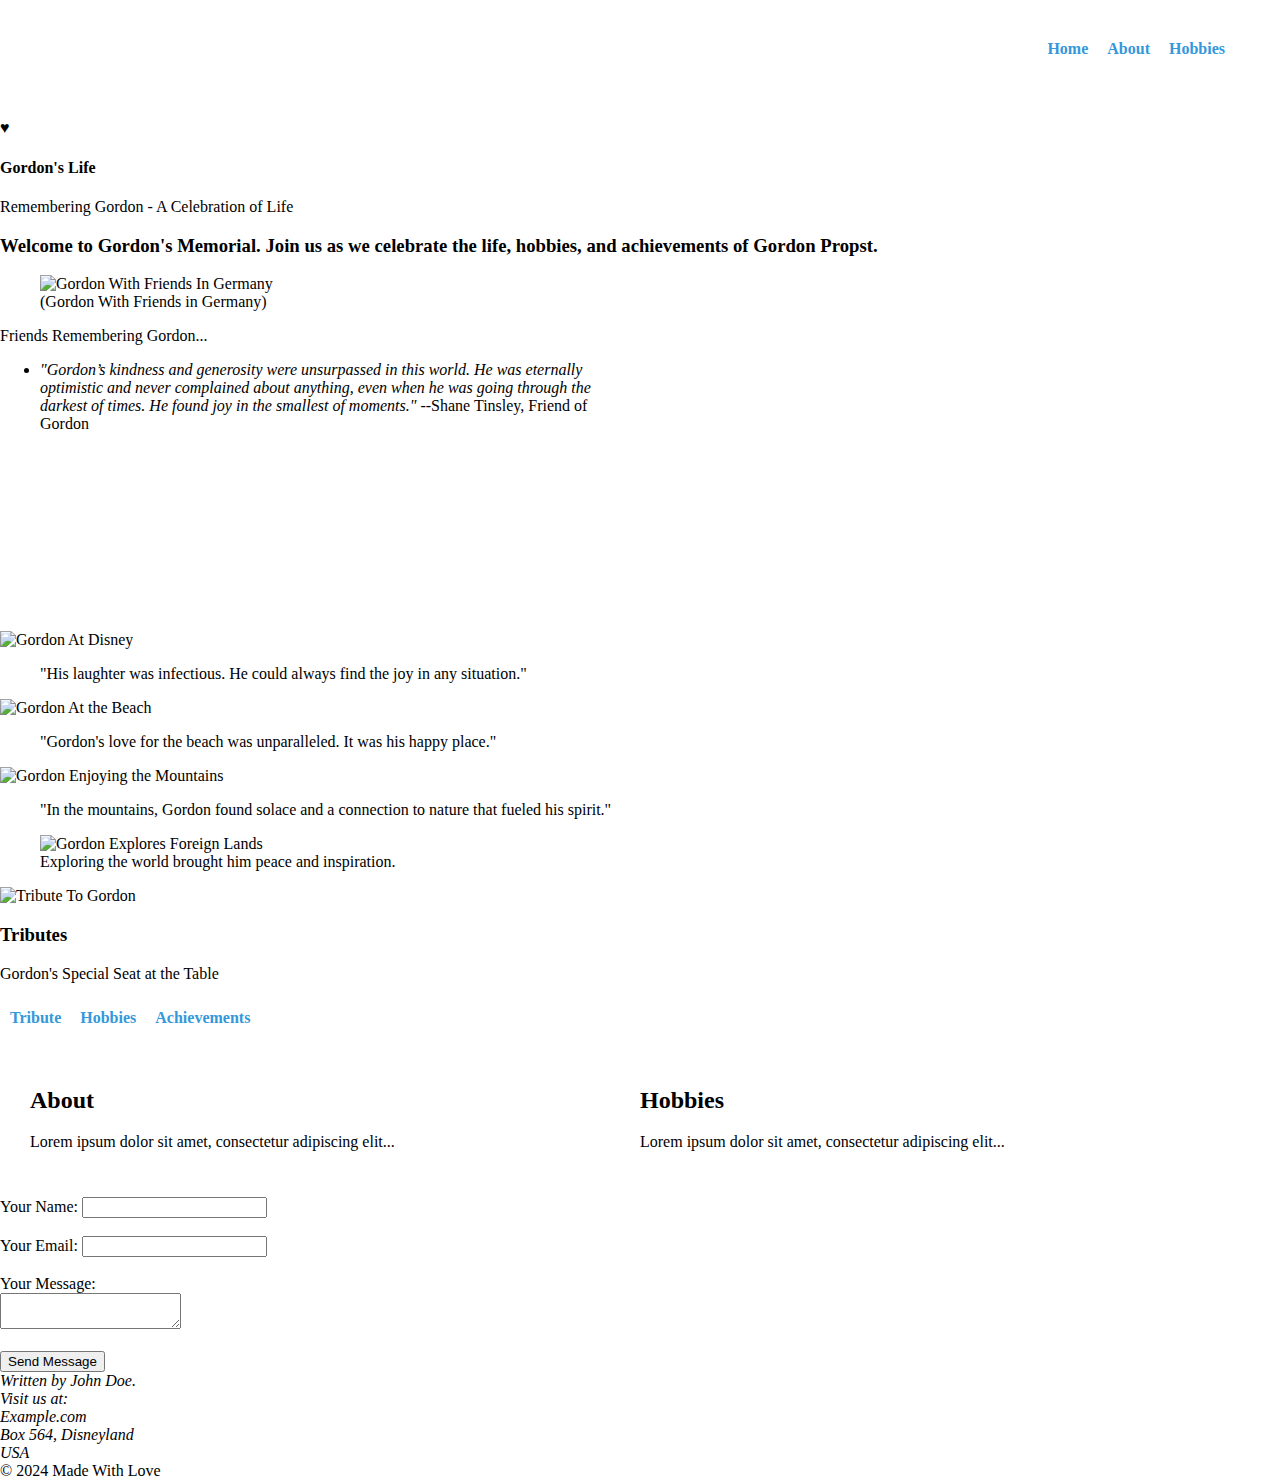
==== index.html @ e08db847 "First push" ====
<!DOCTYPE html>
<html lang="en">

<head>
  <!-- Meta tags -->
  <meta name="description" content="Memorial for Gordon Propst.">
  <meta name="keywords" content="Memorial, Celebration of Life, Death, Remembrance">
  <meta name="robots" content="nofollow">
  <meta name="author" content="Shane Tinsley">
  <meta charset="UTF-8">
  <meta name="viewport" content="width=device-width, initial-scale=1.0">
  <title>Gordon Propst: A Remarkable Life and Legacy</title>
  <link rel="stylesheet" href="bioSite.css">
</head>

<body>
  <header>
    <nav>
      <ul>
        <li class="active"><a href="index.html">Home</a></li>
        <li><a href="about.html">About</a></li>
        <li><a href="hobbies.html">Hobbies</a></li>
      </ul>
    </nav>
  </header>

  <div id="container">
    <div class="intro">
      <h4>&hearts;</h4>
      <h4>Gordon's Life</h4>
      <p>Remembering Gordon - A Celebration of Life</p>
    </div>

    <div class="main-content">
      <h3>Welcome to Gordon's Memorial. Join us as we celebrate the life, hobbies, and achievements of Gordon Propst.</h3>
      <figure>
        <img src="../bioSite/images/Germany.jpg" alt="Gordon With Friends In Germany">
        <figcaption>(Gordon With Friends in Germany)</figcaption>
      </figure>
    </div>
  </div>

  <div class="card">
    <div class="card-title">Friends Remembering Gordon...</div>
    <div class="card-content">
      <ul>
        <li><i>"Gordon’s kindness and generosity were unsurpassed in this world. He was eternally optimistic and never
            complained about anything, even when he was going through the darkest of times. He found joy in the
            smallest of moments."</i> --Shane Tinsley, Friend of Gordon</li>
      </ul>
    </div>
  </div>

  <div class="quote-carousel">
    <div class="slide">
      <img src="../bioSite/images/Disney.jpg" alt="Gordon At Disney">
      <blockquote>"His laughter was infectious. He could always find the joy in any situation."</blockquote>
    </div>
  </div>
  <div class="slide">
    <img src="../bioSite/images/Beach.jpg" alt="Gordon At the Beach">
    <blockquote>"Gordon's love for the beach was unparalleled. It was his happy place."</blockquote>
  </div>
  <div class="slide">
    <img src="../bioSite/images/Mountain.jpg" alt="Gordon Enjoying the Mountains">
    <blockquote>"In the mountains, Gordon found solace and a connection to nature that fueled his spirit."</blockquote>
  </div>
</div>

  <div class="photo-collage">
    <figure>
      <img src="../bioSite/images/Europe.jpg" alt="Gordon Explores Foreign Lands">
      <figcaption>Exploring the world brought him peace and inspiration.</figcaption>
    </figure>
    <!-- Add more images if needed -->
  </div>

  <section class="timeline">
    <div class="event">
      <img src="../bioSite/images/Button.jpg" alt="Tribute To Gordon">
      <h3>Tributes</h3>
      <p>Gordon's Special Seat at the Table</p>
    </div>
    <!-- Add more events if needed -->
  </section>

  <nav>
    <ul>
      <li><a href="#">Tribute</a></li>
      <li><a href="#">Hobbies</a></li>
      <li><a href="#">Achievements</a></li>
    </ul>
  </nav>

  <main>
    <section class="about">
      <h2>About</h2>
      <p>Lorem ipsum dolor sit amet, consectetur adipiscing elit...</p>
    </section>

    <section class="hobbies">
      <h2>Hobbies</h2>
      <div class="photo-collage">
        <!-- Add hobby images here -->
      </div>
      <p>Lorem ipsum dolor sit amet, consectetur adipiscing elit...</p>
    </section>
  </main>

  <form action="contact-form.php" method="post">
    <label for="name">Your Name:</label>
    <input type="text" id="name" name="name"><br><br>

    <label for="email">Your Email:</label>
    <input type="email" id="email" name="email"><br><br>

    <label for="message">Your Message:</label><br>
    <textarea id="message" name="message"></textarea><br><br>

    <button type="submit">Send Message</button>
  </form>

  <aside>
    <address>
      Written by John Doe.<br>
      Visit us at:<br>
      Example.com<br>
      Box 564, Disneyland<br>
      USA
    </address>
  </aside>

  <footer>
    &copy; 2024 Made With Love
  </footer>

</body>

</html>
---- bioSite.css ----
body {
  font-family: cursive;
  margin: 0;
  padding: 0;
  background-color: #ffffff;
}

.button {
  cursor: pointer;
  width: 504px;
  height: 46px;
  padding: 0px 8px;
  border: 1px solid #1d1d1f;
  box-sizing: border-box;
  border-radius: 12px;
  background-color: #ffffff;
  color: #1d1d1f;
  font-size: 20px;
  font-family: "Poppins";
  line-height: 26px;
  outline: none;
}

.input {
  width: 504px;
  height: 54px;
  padding: 0px 8px;
  border: 1px solid #cdcdd2;
  box-sizing: border-box;
  border-radius: 12px;
  background-color: rgba(250, 250, 250, 0.8);
  color: #1d1d1f;
  font-size: 20px;
  font-family: "Poppins";
  font-weight: 300;
  line-height: 22px;
  outline: none;
}

.text {
  color: #1d1d1f;
  font-size: 40px;
  font-family: "Poppins";
  font-weight: 500;
  line-height: 44px;
}

.icon {
  color: #1d1d1f;
  fill: #1d1d1f;
  font-size: 32px;
  width: 32px;
  height: 32px;
}

header {
  background-color: #ffffff;
  text-align: right;
  padding: 30px;
}

header h1 {
  color: #fff;
  font-size: 2em;
}

header h2 {
  color: #fff;
  font-size: 1.5em;
}

nav {
  background-color: #fff;
  padding: 10px;
}

nav ul {
  list-style: none;
  margin: 0;
  padding: 0;
}

nav li {
  display: inline-block;
  margin-right: 15px;
}

nav a {
  text-decoration: none;
  color: #3498db;
  font-weight: bold;
}

main {
  display: flex;
  flex-wrap: wrap;
  padding: 30px;
}

section {
  flex: 1 0 30%;
}

.footer {
  width: 100%;
  height: 669px;
  background-color: #f0f0f0; /* Adjust background color if needed */
  border-top: 1px solid #f0f0f0;
  box-sizing: border-box;
}

.card {
  width: 628px;
  height: 304px;
  background-color: #ffffff;
  border-radius: 12px;
  /* opacity: 0.5; */ /* Remove or adjust opacity if not needed */
}
img {
  max-width: 25%;
  height: auto; /* This ensures the image maintains its aspect ratio */
}

.active {
  /* Add your styling for the active link here */
}

#container {
  /* Your container styles go here */
}

.intro {
  /* Your intro section styles go here */
}

.main-content {
  /* Your main content styles go here */
}

figure {
  /* Your figure styles go here */
}

.card {
  /* Your card styles go here */
}

.card-title {
  /* Your card title styles go here */
}
.quote-carousel {
  /* Your carousel styles go here */
}

.slide {
  /* Your individual slide styles go here */
}

blockquote {
  /* Your blockquote styles go here */
}
.card-content {
  /* Your card content styles go here */
}
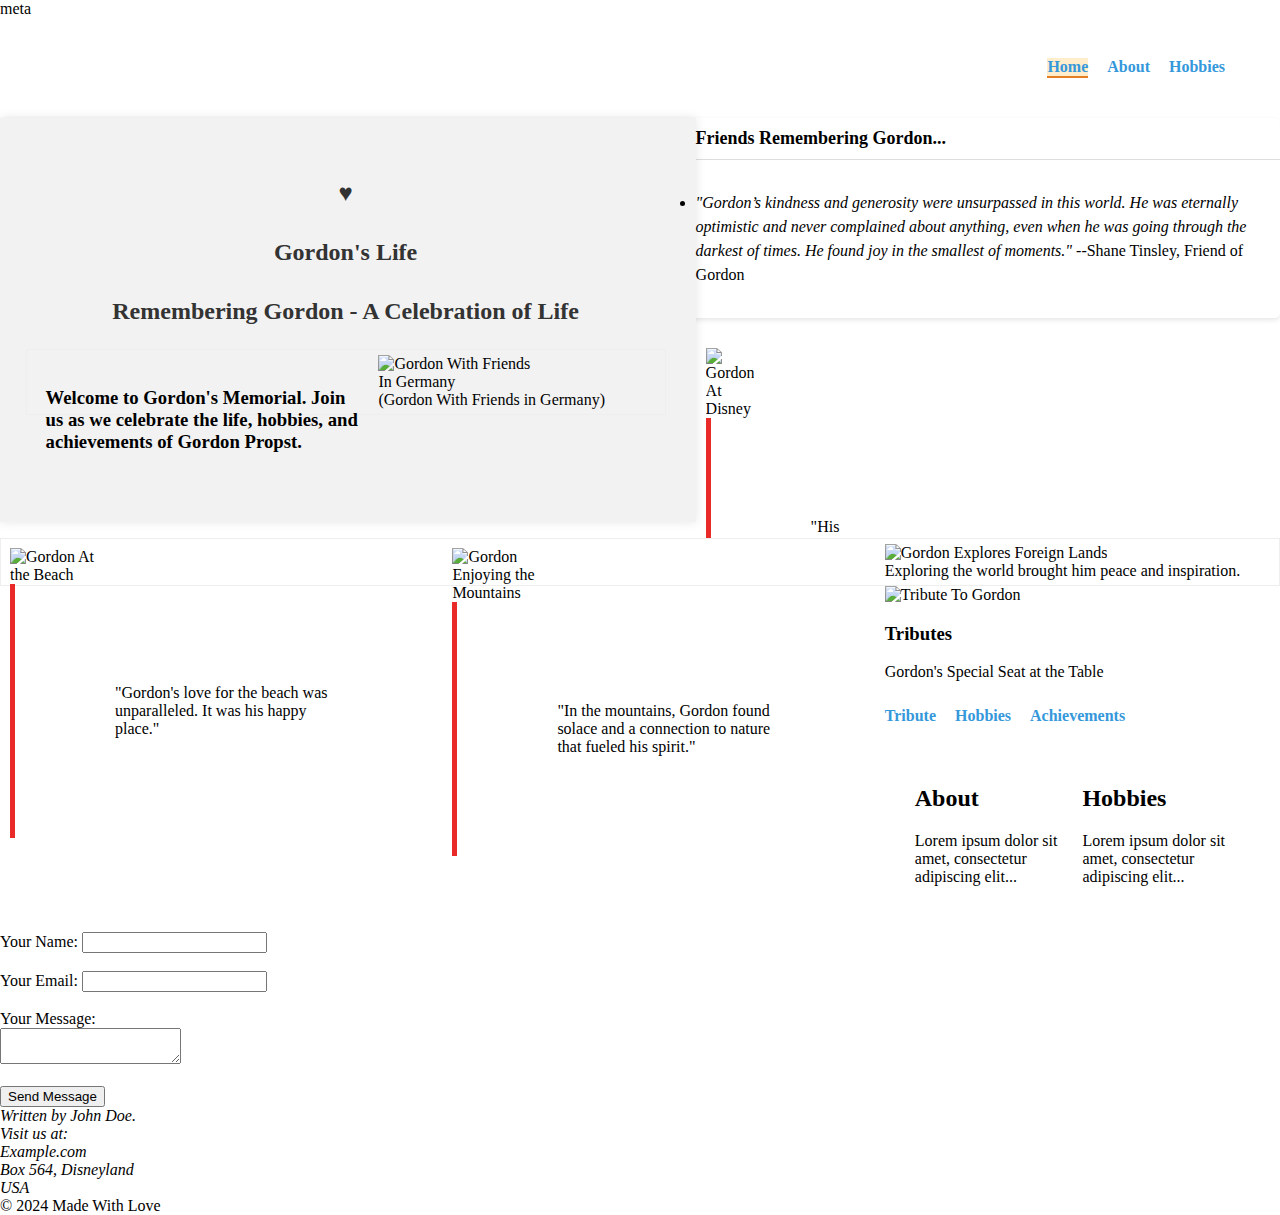
==== commit a4d83ffa: "push" ====
--- a/index.html
+++ b/index.html
@@ -6,10 +6,11 @@
   <meta name="description" content="Memorial for Gordon Propst.">
   <meta name="keywords" content="Memorial, Celebration of Life, Death, Remembrance">
   <meta name="robots" content="nofollow">
-  <meta name="author" content="Shane Tinsley">
+  <meta name="author" content="Shane Tinsley"> meta
   <meta charset="UTF-8">
   <meta name="viewport" content="width=device-width, initial-scale=1.0">
   <title>Gordon Propst: A Remarkable Life and Legacy</title>
+  <link rel="icon" href="images/candle.png" type="image/x-icon">
   <link rel="stylesheet" href="bioSite.css">
 </head>
 
@@ -24,15 +25,23 @@
     </nav>
   </header>
 
-  <div id="container">
+  <div id="container" style="width: 50%; float: left; padding-left: 2%;">
     <div class="intro">
       <h4>&hearts;</h4>
       <h4>Gordon's Life</h4>
       <p>Remembering Gordon - A Celebration of Life</p>
     </div>
+  
+    <div class="main-content" style="width: 50%; float: left; padding-right: 2%;">
+      <h3>Welcome to Gordon's Memorial. Join us as we celebrate the life, hobbies, and achievements of Gordon Propst.</h3>
+    </div>
+  
 
-    <div class="main-content">
-      <h3>Welcome to Gordon's Memorial. Join us as we celebrate the life, hobbies, and achievements of Gordon Propst.</h3>
+
+
+
+
+    <div class="hero">
       <figure>
         <img src="../bioSite/images/Germany.jpg" alt="Gordon With Friends In Germany">
         <figcaption>(Gordon With Friends in Germany)</figcaption>
--- a/bioSite.css
+++ b/bioSite.css
@@ -104,61 +104,95 @@
 .footer {
   width: 100%;
   height: 669px;
-  background-color: #f0f0f0; /* Adjust background color if needed */
+  background-color: #f0f0f0;
+  /* Adjust background color if needed */
   border-top: 1px solid #f0f0f0;
   box-sizing: border-box;
 }
 
 .card {
-  width: 628px;
-  height: 304px;
+  width: auto;
+  height: auto;
   background-color: #ffffff;
   border-radius: 12px;
-  /* opacity: 0.5; */ /* Remove or adjust opacity if not needed */
+  /* opacity: 0.5; */
+  /* Remove or adjust opacity if not needed */
 }
+
 img {
   max-width: 25%;
-  height: auto; /* This ensures the image maintains its aspect ratio */
+  height: auto;
+  /* This ensures the image maintains its aspect ratio */
 }
 
 .active {
-  /* Add your styling for the active link here */
+  background-color: rgba(255, 165, 0, 0.2);
+  border-bottom: 2px solid #e67e22;
 }
 
 #container {
-  /* Your container styles go here */
+  max-width: 1000px;
+  margin: 0 auto;
+  padding: 30px;
+  background-color: #f2f2f2;
+  box-shadow: 0 0 10px rgba(0, 0, 0, 0.1);
 }
 
 .intro {
-  /* Your intro section styles go here */
+  text-align: center;
+  margin-bottom: 20px;
+  font-size: 24px;
+  font-weight: bold;
+  color: #333;
 }
 
 .main-content {
-  /* Your main content styles go here */
+  display: flex;
+  flex-wrap: wrap;
+  justify-content: space-between;
+  margin: 0 auto;
+  padding: 20px;
 }
 
 figure {
-  /* Your figure styles go here */
+  margin: 0 auto;
+  border: 1px solid #eee;
+  padding: 5px;
 }
 
 .card {
-  /* Your card styles go here */
+  margin-bottom: 20px;
+  background-color: #fff;
+  border-radius: 5px;
+  box-shadow: 0 2px 5px rgba(0, 0, 0, 0.1);
 }
 
 .card-title {
-  /* Your card title styles go here */
+  font-size: 18px;
+  font-weight: bold;
+  padding: 10px;
+  border-bottom: 1px solid #ddd;
 }
+
 .quote-carousel {
-  /* Your carousel styles go here */
+  overflow: hidden;
+  height: 200px;
 }
 
 .slide {
-  /* Your individual slide styles go here */
+  float: left;
+  width: 33%;
+  padding: 10px;
 }
 
 blockquote {
-  /* Your blockquote styles go here */
+  margin: 0;
+  padding: 100px;
+  border-left: 5px solid #ea2929;
 }
+
 .card-content {
-  /* Your card content styles go here */
+  padding: 15px;
+  font-size: 16px;
+  line-height: 1.5;
 }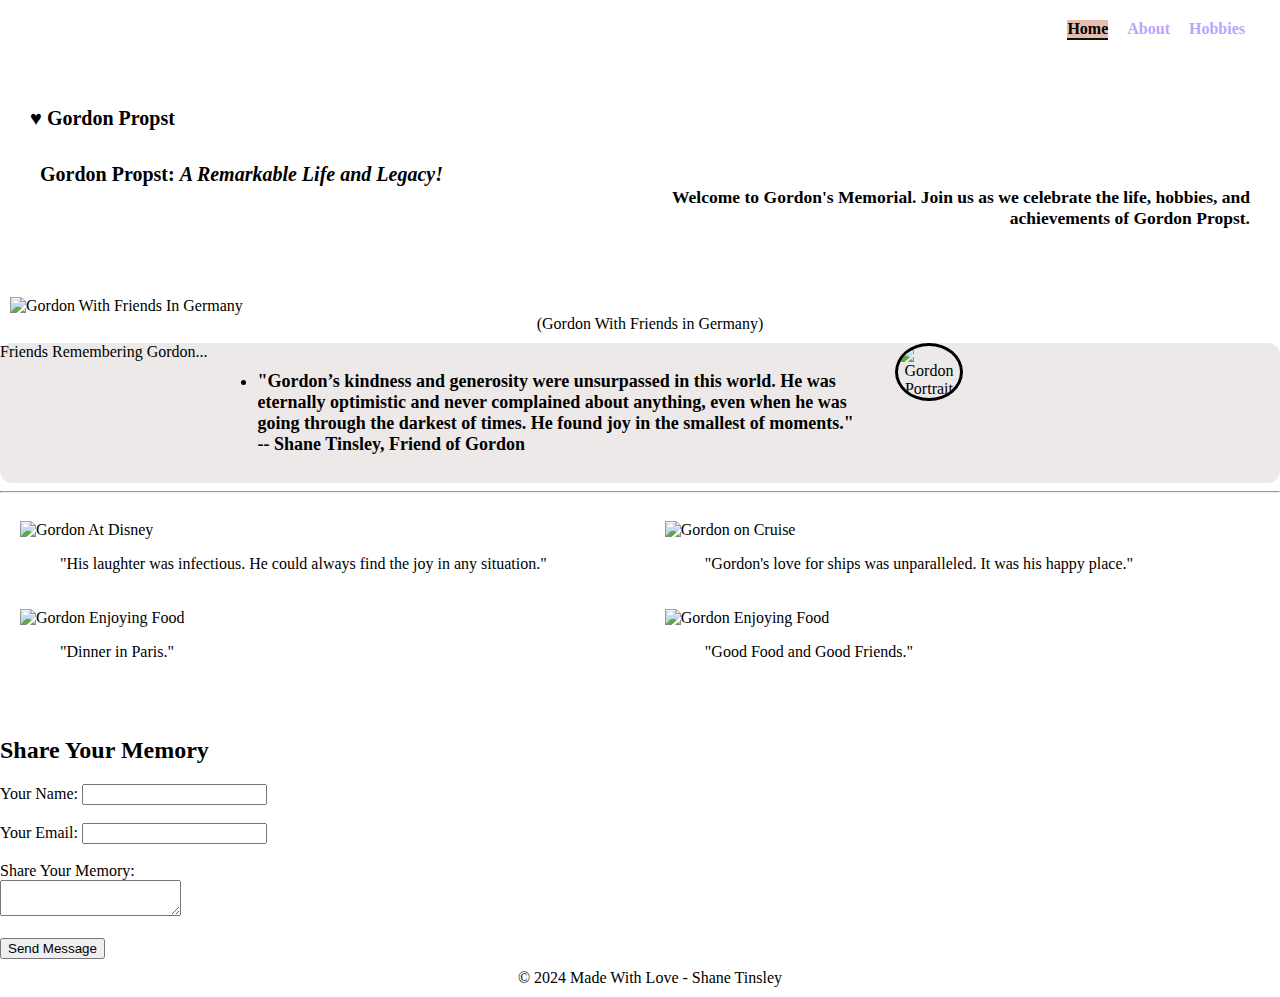
==== commit 733ef5e1: "Commit 2/5/24" ====
--- a/index.html
+++ b/index.html
@@ -1,3 +1,8 @@
+<!-- 
+Shane Tinsley, Assignment 6.3, 2/5/24. First Draft of Homepage of bioSite. 
+Basic layout of HTML code. 
+References Text Book and W3Schools and Dr. Issa.
+-->
 <!DOCTYPE html>
 <html lang="en">
 
@@ -6,11 +11,12 @@
   <meta name="description" content="Memorial for Gordon Propst.">
   <meta name="keywords" content="Memorial, Celebration of Life, Death, Remembrance">
   <meta name="robots" content="nofollow">
-  <meta name="author" content="Shane Tinsley"> meta
+  <meta name="author" content="Shane Tinsley">
   <meta charset="UTF-8">
   <meta name="viewport" content="width=device-width, initial-scale=1.0">
   <title>Gordon Propst: A Remarkable Life and Legacy</title>
   <link rel="icon" href="images/candle.png" type="image/x-icon">
+  <link rel="shortcut icon" href="images/candle.png" type="image/x-icon">
   <link rel="stylesheet" href="bioSite.css">
 </head>
 
@@ -25,97 +31,70 @@
     </nav>
   </header>
 
-  <div id="container" style="width: 50%; float: left; padding-left: 2%;">
-    <div class="intro">
-      <h4>&hearts;</h4>
-      <h4>Gordon's Life</h4>
-      <p>Remembering Gordon - A Celebration of Life</p>
+  <h6>&hearts; Gordon Propst</h6>
+
+  <div id="intro">
+    <div class="intro-title">
+      <h1>Gordon Propst: <em>A Remarkable Life and Legacy!</em></h1>
     </div>
-  
-    <div class="main-content" style="width: 50%; float: left; padding-right: 2%;">
-      <h3>Welcome to Gordon's Memorial. Join us as we celebrate the life, hobbies, and achievements of Gordon Propst.</h3>
+
+    <div class="intro-content">
+      <h3>Welcome to Gordon's Memorial. Join us as we celebrate the life, hobbies, and achievements of Gordon Propst.
+      </h3>
     </div>
-  
+  </div>
 
-
-
-
-
-    <div class="hero">
+  <div id="hero">
+    <div class="hero-image">
       <figure>
-        <img src="../bioSite/images/Germany.jpg" alt="Gordon With Friends In Germany">
+        <img src="../bioSite/images/Dinner.jpg" alt="Gordon With Friends In Germany">
         <figcaption>(Gordon With Friends in Germany)</figcaption>
       </figure>
     </div>
   </div>
 
-  <div class="card">
-    <div class="card-title">Friends Remembering Gordon...</div>
+  <div id="card">
+    <div class="card-title">
+      Friends Remembering Gordon...
+    </div>
     <div class="card-content">
       <ul>
-        <li><i>"Gordon’s kindness and generosity were unsurpassed in this world. He was eternally optimistic and never
-            complained about anything, even when he was going through the darkest of times. He found joy in the
-            smallest of moments."</i> --Shane Tinsley, Friend of Gordon</li>
+        <li>"Gordon’s kindness and generosity were unsurpassed in this world. He was eternally optimistic and never
+          complained about anything, even when he was going through the darkest of times. He found joy in the smallest
+          of moments." -- Shane Tinsley, Friend of Gordon</li>
       </ul>
+    </div>
+    <div id="card-image">
+      <div class="card-image">
+        <img src="/bioSite/images/Gordon.jpg" alt="Gordon Portrait">
+      </div>
     </div>
   </div>
 
-  <div class="quote-carousel">
+
+  <div id="line">
+    <hr>
+  </div>
+
+  <div id="gallery">
     <div class="slide">
-      <img src="../bioSite/images/Disney.jpg" alt="Gordon At Disney">
+      <img src="../bioSite/images/Germany.jpg" alt="Gordon At Disney">
       <blockquote>"His laughter was infectious. He could always find the joy in any situation."</blockquote>
     </div>
+    <div class="slide">
+      <img src="../bioSite/images/Balcony.jpg" alt="Gordon on Cruise">
+      <blockquote>"Gordon's love for ships was unparalleled. It was his happy place."</blockquote>
+    </div>
+    <div class="slide">
+      <img src="../bioSite/images/Dinner.jpg" alt="Gordon Enjoying Food">
+      <blockquote>"Dinner in Paris."</blockquote>
+    </div>
+    <div class="slide">
+      <img src="../bioSite/images/Friends.jpg" alt="Gordon Enjoying Food">
+      <blockquote>"Good Food and Good Friends."</blockquote>
+    </div>
   </div>
-  <div class="slide">
-    <img src="../bioSite/images/Beach.jpg" alt="Gordon At the Beach">
-    <blockquote>"Gordon's love for the beach was unparalleled. It was his happy place."</blockquote>
-  </div>
-  <div class="slide">
-    <img src="../bioSite/images/Mountain.jpg" alt="Gordon Enjoying the Mountains">
-    <blockquote>"In the mountains, Gordon found solace and a connection to nature that fueled his spirit."</blockquote>
-  </div>
-</div>
-
-  <div class="photo-collage">
-    <figure>
-      <img src="../bioSite/images/Europe.jpg" alt="Gordon Explores Foreign Lands">
-      <figcaption>Exploring the world brought him peace and inspiration.</figcaption>
-    </figure>
-    <!-- Add more images if needed -->
-  </div>
-
-  <section class="timeline">
-    <div class="event">
-      <img src="../bioSite/images/Button.jpg" alt="Tribute To Gordon">
-      <h3>Tributes</h3>
-      <p>Gordon's Special Seat at the Table</p>
-    </div>
-    <!-- Add more events if needed -->
-  </section>
-
-  <nav>
-    <ul>
-      <li><a href="#">Tribute</a></li>
-      <li><a href="#">Hobbies</a></li>
-      <li><a href="#">Achievements</a></li>
-    </ul>
-  </nav>
-
-  <main>
-    <section class="about">
-      <h2>About</h2>
-      <p>Lorem ipsum dolor sit amet, consectetur adipiscing elit...</p>
-    </section>
-
-    <section class="hobbies">
-      <h2>Hobbies</h2>
-      <div class="photo-collage">
-        <!-- Add hobby images here -->
-      </div>
-      <p>Lorem ipsum dolor sit amet, consectetur adipiscing elit...</p>
-    </section>
-  </main>
-
+  <h2>Share Your Memory</h2>
   <form action="contact-form.php" method="post">
     <label for="name">Your Name:</label>
     <input type="text" id="name" name="name"><br><br>
@@ -123,26 +102,26 @@
     <label for="email">Your Email:</label>
     <input type="email" id="email" name="email"><br><br>
 
-    <label for="message">Your Message:</label><br>
+    <label for="message">Share Your Memory:</label><br>
     <textarea id="message" name="message"></textarea><br><br>
 
     <button type="submit">Send Message</button>
   </form>
 
-  <aside>
-    <address>
+
+  <!-- <address>
       Written by John Doe.<br>
       Visit us at:<br>
       Example.com<br>
       Box 564, Disneyland<br>
       USA
     </address>
-  </aside>
+ -->
 
-  <footer>
-    &copy; 2024 Made With Love
-  </footer>
+  <div class="footer">
+    &copy; 2024 Made With Love - Shane Tinsley
+  </div>
 
 </body>
 
-</html>
+</html>--- a/bioSite.css
+++ b/bioSite.css
@@ -1,198 +1,200 @@
-body {
-  font-family: cursive;
-  margin: 0;
-  padding: 0;
-  background-color: #ffffff;
-}
-
-.button {
-  cursor: pointer;
-  width: 504px;
-  height: 46px;
-  padding: 0px 8px;
-  border: 1px solid #1d1d1f;
-  box-sizing: border-box;
-  border-radius: 12px;
-  background-color: #ffffff;
-  color: #1d1d1f;
-  font-size: 20px;
-  font-family: "Poppins";
-  line-height: 26px;
-  outline: none;
-}
-
-.input {
-  width: 504px;
-  height: 54px;
-  padding: 0px 8px;
-  border: 1px solid #cdcdd2;
-  box-sizing: border-box;
-  border-radius: 12px;
-  background-color: rgba(250, 250, 250, 0.8);
-  color: #1d1d1f;
-  font-size: 20px;
-  font-family: "Poppins";
-  font-weight: 300;
-  line-height: 22px;
-  outline: none;
-}
-
-.text {
-  color: #1d1d1f;
-  font-size: 40px;
-  font-family: "Poppins";
-  font-weight: 500;
-  line-height: 44px;
-}
-
-.icon {
-  color: #1d1d1f;
-  fill: #1d1d1f;
-  font-size: 32px;
-  width: 32px;
-  height: 32px;
-}
-
+/* 
+Shane Tinsley, Assignment 6.3, 2/5/24. First Draft of Master CSS for bioSite. 
+Basic layout of HTML code. 
+References Text Book and W3Schools and Dr. Issa.
+*/
 header {
-  background-color: #ffffff;
-  text-align: right;
-  padding: 30px;
-}
-
-header h1 {
-  color: #fff;
-  font-size: 2em;
-}
-
-header h2 {
-  color: #fff;
-  font-size: 1.5em;
-}
-
-nav {
-  background-color: #fff;
-  padding: 10px;
-}
-
-nav ul {
-  list-style: none;
-  margin: 0;
-  padding: 0;
-}
-
-nav li {
-  display: inline-block;
-  margin-right: 15px;
-}
-
-nav a {
-  text-decoration: none;
-  color: #3498db;
-  font-weight: bold;
-}
-
-main {
-  display: flex;
-  flex-wrap: wrap;
-  padding: 30px;
-}
-
-section {
-  flex: 1 0 30%;
-}
-
-.footer {
-  width: 100%;
-  height: 669px;
-  background-color: #f0f0f0;
-  /* Adjust background color if needed */
-  border-top: 1px solid #f0f0f0;
-  box-sizing: border-box;
-}
-
-.card {
-  width: auto;
-  height: auto;
-  background-color: #ffffff;
-  border-radius: 12px;
-  /* opacity: 0.5; */
-  /* Remove or adjust opacity if not needed */
-}
-
-img {
-  max-width: 25%;
-  height: auto;
-  /* This ensures the image maintains its aspect ratio */
-}
-
-.active {
-  background-color: rgba(255, 165, 0, 0.2);
-  border-bottom: 2px solid #e67e22;
-}
-
-#container {
-  max-width: 1000px;
-  margin: 0 auto;
-  padding: 30px;
-  background-color: #f2f2f2;
-  box-shadow: 0 0 10px rgba(0, 0, 0, 0.1);
-}
-
-.intro {
-  text-align: center;
-  margin-bottom: 20px;
-  font-size: 24px;
-  font-weight: bold;
-  color: #333;
-}
-
-.main-content {
-  display: flex;
-  flex-wrap: wrap;
-  justify-content: space-between;
-  margin: 0 auto;
-  padding: 20px;
-}
-
-figure {
-  margin: 0 auto;
-  border: 1px solid #eee;
-  padding: 5px;
-}
-
-.card {
-  margin-bottom: 20px;
-  background-color: #fff;
-  border-radius: 5px;
-  box-shadow: 0 2px 5px rgba(0, 0, 0, 0.1);
-}
-
-.card-title {
-  font-size: 18px;
-  font-weight: bold;
-  padding: 10px;
-  border-bottom: 1px solid #ddd;
-}
-
-.quote-carousel {
-  overflow: hidden;
-  height: 200px;
-}
-
-.slide {
-  float: left;
-  width: 33%;
-  padding: 10px;
-}
-
-blockquote {
-  margin: 0;
-  padding: 100px;
-  border-left: 5px solid #ea2929;
-}
-
-.card-content {
-  padding: 15px;
-  font-size: 16px;
-  line-height: 1.5;
-}+   text-align: right;
+   padding: 0px;
+ }
+
+ .active {
+   background-color: #E6BEAE;
+   border-bottom: 2px solid #0D160B;
+ }
+
+ .active a {
+   color: black;
+ }
+
+ nav {
+   padding: 20px;
+ }
+
+ nav ul {
+   list-style: none;
+   margin: 0;
+   padding: 0;
+ }
+
+ nav a {
+   text-decoration: none;
+   color: #BAA5FF;
+   font-weight: bold;
+ }
+
+ nav li {
+   display: inline-block;
+   margin-right: 15px;
+ }
+
+ h6 {
+   font-size: 20px;
+   margin-left: 30px;
+   margin-bottom: 0px;
+ }
+
+ body {
+   font-family: "Poppins";
+   margin: 0px;
+   padding: 0;
+   display: flex;
+   flex-direction: column;
+   min-height: 100vh
+ }
+
+
+ #intro {
+   width: 100%;
+   display: flex;
+   padding: 20px;
+   margin-top: 0px;
+ }
+
+ .intro-title {
+   width: 50%;
+   font-size: 10px;
+   text-align: left;
+   display: flex;
+   flex-wrap: wrap;
+   justify-content: space-between;
+   margin-left: 20px;
+   margin-top: 0px;
+   padding: 0px;
+
+ }
+
+ .intro-content {
+   width: 50%;
+   font-size: 15px;
+   text-align: right;
+   display: flex;
+   flex-wrap: wrap;
+   justify-content: space-between;
+   margin-right: 30px;
+   padding: 20px;
+ }
+
+ .hero-image img {
+   width: 100%;
+   object-fit: cover;
+ }
+
+ figure {
+   object-fit: contain;
+   width: 100%;
+   margin: 0 auto;
+   padding: 10px;
+ }
+
+ figcaption {
+   text-align: center;
+ }
+
+ #card {
+   display: flex;
+   border-radius: 12px;
+   background-color: rgb(221, 211, 211, .5)
+ }
+
+ .card-content {
+   width: 50%;
+   font-size: 18px;
+   font-weight: bold;
+   padding: 10px;
+
+ }
+
+ .card-image {
+   flex: 1;
+   text-align: center;
+
+ }
+
+ .card-image img {
+   max-width: 50%;
+   height: auto;
+   border-radius: 12px;
+   border-radius: 50%;
+   object-fit: contain;
+   object-position: center;
+   border-style: solid;
+   border-color: black;
+
+ }
+
+ #gallery {
+   display: flex;
+   flex-wrap: wrap;
+   justify-content: space-between;
+   padding: 20px;
+ }
+
+ .blockquote {
+   text-align: center;
+ }
+
+ .slide {
+   width: 48%;
+   margin-bottom: 20px;
+ }
+
+ .slide img {
+   max-width: 100%;
+ }
+
+ .button {
+   cursor: pointer;
+   width: 504px;
+   height: 46px;
+   padding: 0px 8px;
+   border: 1px solid #1d1d1f;
+   box-sizing: border-box;
+   border-radius: 12px;
+   background-color: #ffffff;
+   color: #1d1d1f;
+   font-size: 20px;
+   font-family: "Poppins";
+   line-height: 26px;
+   outline: none;
+ }
+
+ .input {
+   width: 504px;
+   height: 54px;
+   padding: 0px 8px;
+   border: 1px solid #cdcdd2;
+   box-sizing: border-box;
+   border-radius: 12px;
+   background-color: rgba(250, 250, 250, 0.8);
+   color: #1d1d1f;
+   font-size: 20px;
+   font-family: "Poppins";
+   font-weight: 300;
+   line-height: 22px;
+   outline: none;
+ }
+
+ .text {
+   color: #1d1d1f;
+   font-size: 40px;
+   font-family: "Poppins";
+   font-weight: 500;
+   line-height: 44px;
+ }
+
+ .footer {
+   width: 100%;
+   text-align: center;
+   padding: 10px;
+ }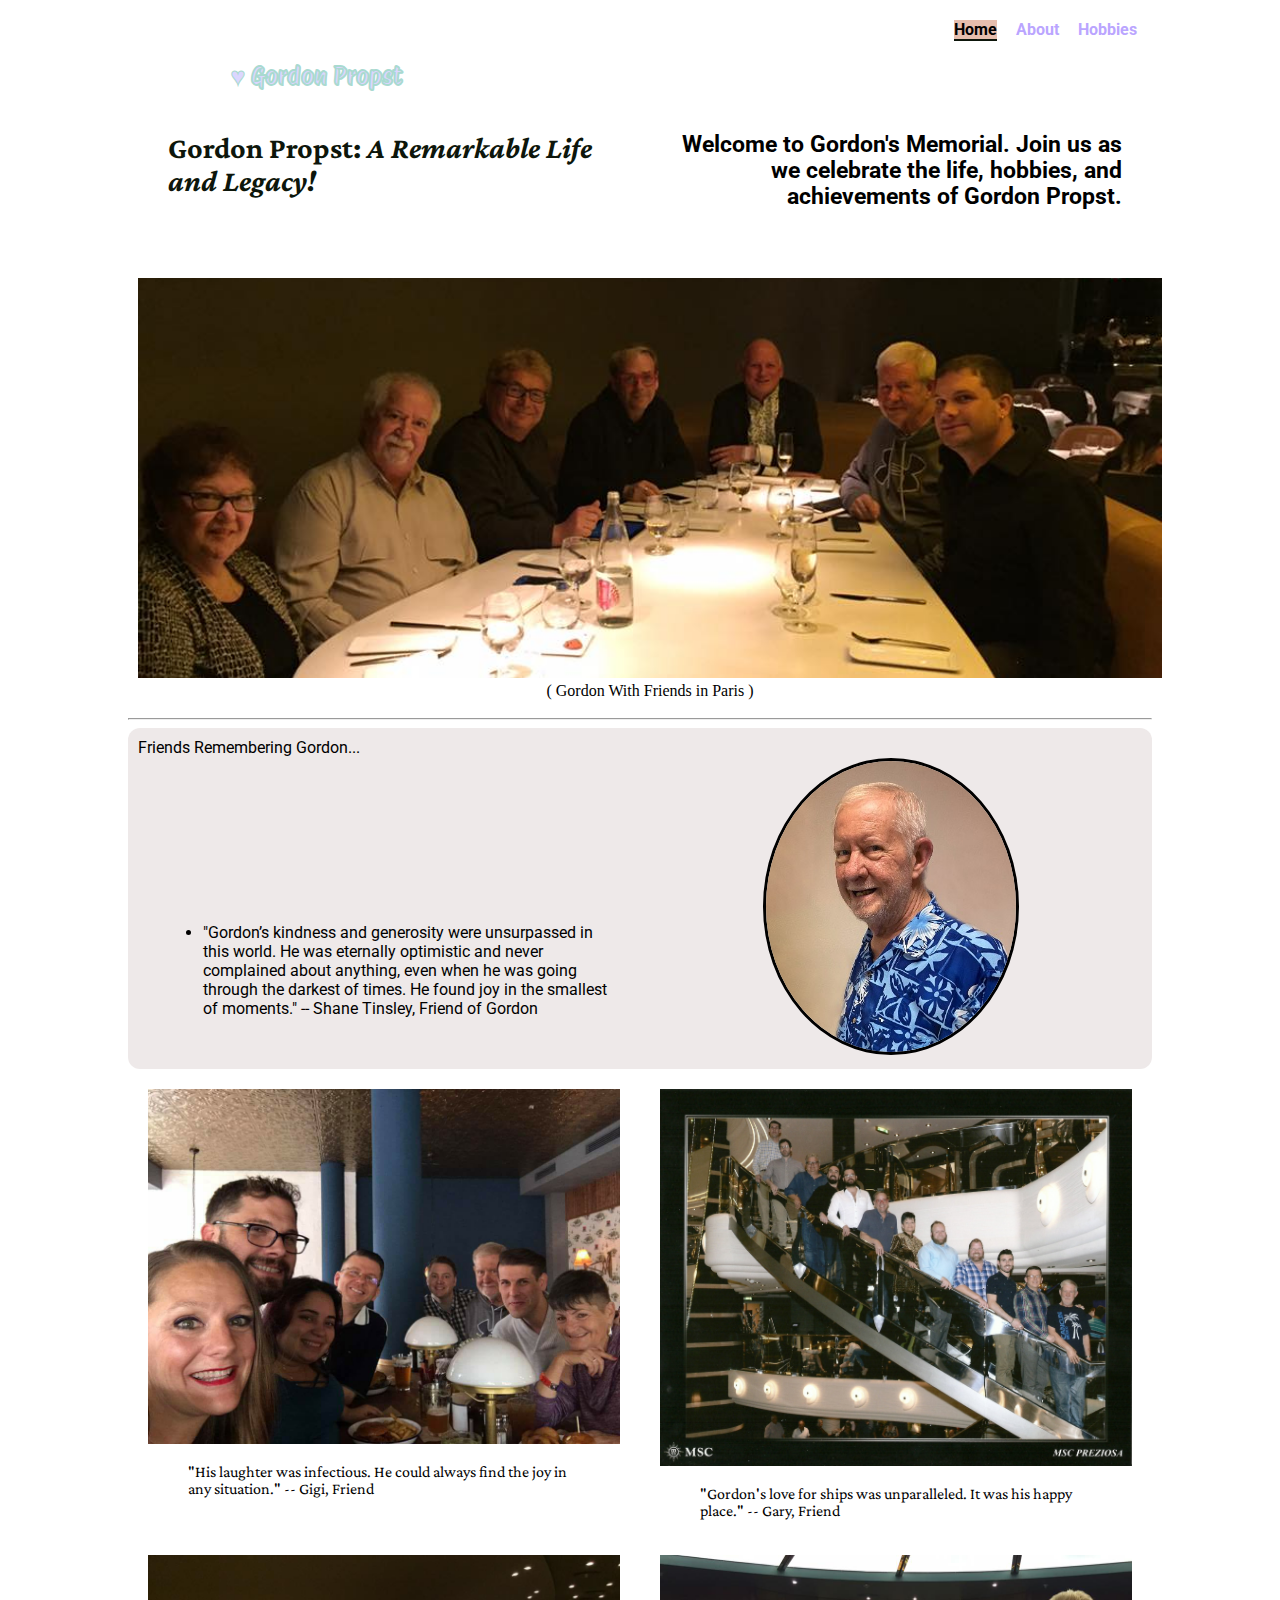
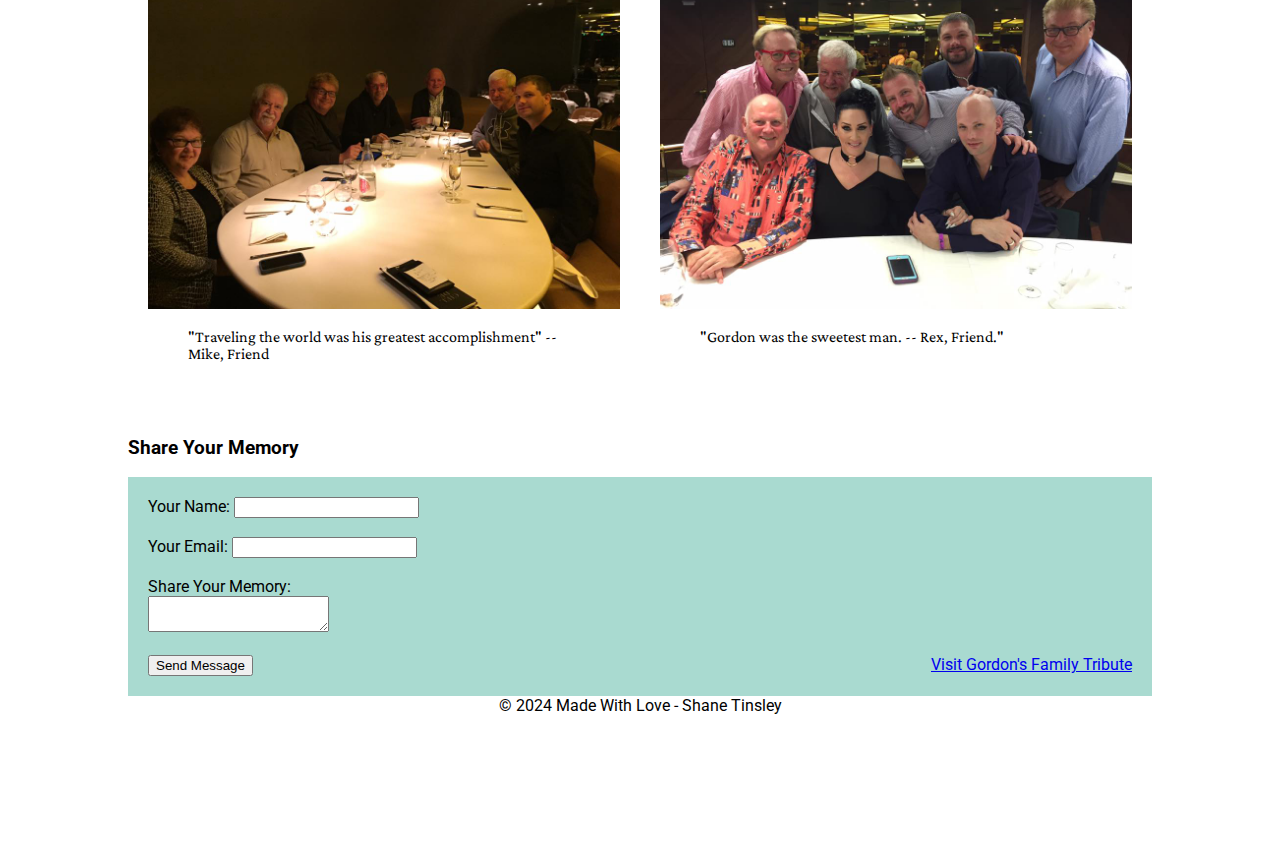
==== commit 83550cbc: "second draft upload" ====
--- a/index.html
+++ b/index.html
@@ -1,7 +1,9 @@
 <!-- 
-Shane Tinsley, Assignment 6.3, 2/5/24. First Draft of Homepage of bioSite. 
+Shane Tinsley, Assignment 7.2, 2/12/24. Second Draft of Homepage of bioSite. 
 Basic layout of HTML code. 
 References Text Book and W3Schools and Dr. Issa.
+https://zebtha.github.io/bioSite/
+https://github.com/Zebtha/bioSite.git
 -->
 <!DOCTYPE html>
 <html lang="en">
@@ -17,6 +19,11 @@
   <title>Gordon Propst: A Remarkable Life and Legacy</title>
   <link rel="icon" href="images/candle.png" type="image/x-icon">
   <link rel="shortcut icon" href="images/candle.png" type="image/x-icon">
+  <link rel="preconnect" href="https://fonts.googleapis.com">
+  <link rel="preconnect" href="https://fonts.gstatic.com" crossorigin>
+  <link
+    href="https://fonts.googleapis.com/css2?family=Crimson+Pro:ital,wght@1,300&family=Homemade+Apple&family=Protest+Revolution&family=Protest+Riot&family=Roboto:ital,wght@1,900&display=swap"
+    rel="stylesheet">
   <link rel="stylesheet" href="bioSite.css">
 </head>
 
@@ -39,18 +46,22 @@
     </div>
 
     <div class="intro-content">
-      <h3>Welcome to Gordon's Memorial. Join us as we celebrate the life, hobbies, and achievements of Gordon Propst.
-      </h3>
+      <h2>Welcome to Gordon's Memorial. Join us as we celebrate the life, hobbies, and achievements of Gordon Propst.
+      </h2>
     </div>
   </div>
 
   <div id="hero">
     <div class="hero-image">
       <figure>
-        <img src="../bioSite/images/Dinner.jpg" alt="Gordon With Friends In Germany">
-        <figcaption>(Gordon With Friends in Germany)</figcaption>
+        <img src="images/Dinner.jpg" alt="Gordon With Friends In Germany">
+        <figcaption>( Gordon With Friends in Paris )</figcaption>
       </figure>
     </div>
+  </div>
+
+  <div id="line">
+    <hr>
   </div>
 
   <div id="card">
@@ -66,57 +77,51 @@
     </div>
     <div id="card-image">
       <div class="card-image">
-        <img src="/bioSite/images/Gordon.jpg" alt="Gordon Portrait">
+        <img src="images/Gordon.jpg" alt="Gordon Portrait">
       </div>
     </div>
   </div>
 
 
-  <div id="line">
-    <hr>
+  <div id="gallery">
+    <div class="slide">
+      <img src="images/Germany.jpg" alt="Gordon At Disney">
+      <blockquote>"His laughter was infectious. He could always find the joy in any situation." -- Gigi, Friend
+      </blockquote>
+    </div>
+    <div class="slide">
+      <img src="images/Balcony.jpg" alt="Gordon on Cruise">
+      <blockquote>"Gordon's love for ships was unparalleled. It was his happy place." -- Gary, Friend</blockquote>
+    </div>
+    <div class="slide">
+      <img src="images/Dinner.jpg" alt="Gordon Enjoying Food">
+      <blockquote>"Traveling the world was his greatest accomplishment" -- Mike, Friend</blockquote>
+    </div>
+    <div class="slide">
+      <img src="images/Friends.jpg" alt="Gordon Enjoying Food">
+      <blockquote>"Gordon was the sweetest man. -- Rex, Friend."</blockquote>
+    </div>
   </div>
 
-  <div id="gallery">
-    <div class="slide">
-      <img src="../bioSite/images/Germany.jpg" alt="Gordon At Disney">
-      <blockquote>"His laughter was infectious. He could always find the joy in any situation."</blockquote>
-    </div>
-    <div class="slide">
-      <img src="../bioSite/images/Balcony.jpg" alt="Gordon on Cruise">
-      <blockquote>"Gordon's love for ships was unparalleled. It was his happy place."</blockquote>
-    </div>
-    <div class="slide">
-      <img src="../bioSite/images/Dinner.jpg" alt="Gordon Enjoying Food">
-      <blockquote>"Dinner in Paris."</blockquote>
-    </div>
-    <div class="slide">
-      <img src="../bioSite/images/Friends.jpg" alt="Gordon Enjoying Food">
-      <blockquote>"Good Food and Good Friends."</blockquote>
-    </div>
+  <div id="form">
+    <div class="form"></div>
+    <h3>Share Your Memory</h3>
+    <form action="contact-form.php" method="post">
+      <label for="name">Your Name:</label>
+      <input type="text" id="name" name="name"><br><br>
+
+      <label for="email">Your Email:</label>
+      <input type="email" id="email" name="email"><br><br>
+
+      <label for="message">Share Your Memory:</label><br>
+      <textarea id="message" name="message"></textarea><br><br>
+
+      <button type="submit">Send Message</button>
+      <div class="aside"></div>
+      <aside><a href="https://www.johnsonfuneralhome.net/obits/gordon-meade-propst/">Visit Gordon's Family Tribute</a>
+      </aside>
+    </form>
   </div>
-  <h2>Share Your Memory</h2>
-  <form action="contact-form.php" method="post">
-    <label for="name">Your Name:</label>
-    <input type="text" id="name" name="name"><br><br>
-
-    <label for="email">Your Email:</label>
-    <input type="email" id="email" name="email"><br><br>
-
-    <label for="message">Share Your Memory:</label><br>
-    <textarea id="message" name="message"></textarea><br><br>
-
-    <button type="submit">Send Message</button>
-  </form>
-
-
-  <!-- <address>
-      Written by John Doe.<br>
-      Visit us at:<br>
-      Example.com<br>
-      Box 564, Disneyland<br>
-      USA
-    </address>
- -->
 
   <div class="footer">
     &copy; 2024 Made With Love - Shane Tinsley
--- a/bioSite.css
+++ b/bioSite.css
@@ -1,200 +1,234 @@
 /* 
-Shane Tinsley, Assignment 6.3, 2/5/24. First Draft of Master CSS for bioSite. 
+Shane Tinsley, Assignment 7.2, 2/12/24. Second Draft of Master CSS for bioSite. 
 Basic layout of HTML code. 
 References Text Book and W3Schools and Dr. Issa.
+https://zebtha.github.io/bioSite/
+https://github.com/Zebtha/bioSite.git
 */
-header {
-   text-align: right;
-   padding: 0px;
- }
-
- .active {
-   background-color: #E6BEAE;
-   border-bottom: 2px solid #0D160B;
- }
-
- .active a {
-   color: black;
- }
-
- nav {
-   padding: 20px;
- }
-
- nav ul {
-   list-style: none;
-   margin: 0;
-   padding: 0;
- }
-
- nav a {
-   text-decoration: none;
-   color: #BAA5FF;
-   font-weight: bold;
- }
-
- nav li {
-   display: inline-block;
-   margin-right: 15px;
- }
-
- h6 {
-   font-size: 20px;
-   margin-left: 30px;
-   margin-bottom: 0px;
- }
-
- body {
-   font-family: "Poppins";
-   margin: 0px;
-   padding: 0;
-   display: flex;
-   flex-direction: column;
-   min-height: 100vh
- }
-
-
- #intro {
-   width: 100%;
-   display: flex;
-   padding: 20px;
-   margin-top: 0px;
- }
-
- .intro-title {
-   width: 50%;
-   font-size: 10px;
-   text-align: left;
-   display: flex;
-   flex-wrap: wrap;
-   justify-content: space-between;
-   margin-left: 20px;
-   margin-top: 0px;
-   padding: 0px;
-
- }
-
- .intro-content {
-   width: 50%;
-   font-size: 15px;
-   text-align: right;
-   display: flex;
-   flex-wrap: wrap;
-   justify-content: space-between;
-   margin-right: 30px;
-   padding: 20px;
- }
-
- .hero-image img {
-   width: 100%;
-   object-fit: cover;
- }
-
- figure {
-   object-fit: contain;
-   width: 100%;
-   margin: 0 auto;
-   padding: 10px;
- }
-
- figcaption {
-   text-align: center;
- }
-
- #card {
-   display: flex;
-   border-radius: 12px;
-   background-color: rgb(221, 211, 211, .5)
- }
-
- .card-content {
-   width: 50%;
-   font-size: 18px;
-   font-weight: bold;
-   padding: 10px;
-
- }
-
- .card-image {
-   flex: 1;
-   text-align: center;
-
- }
-
- .card-image img {
-   max-width: 50%;
-   height: auto;
-   border-radius: 12px;
-   border-radius: 50%;
-   object-fit: contain;
-   object-position: center;
-   border-style: solid;
-   border-color: black;
-
- }
-
- #gallery {
-   display: flex;
-   flex-wrap: wrap;
-   justify-content: space-between;
-   padding: 20px;
- }
-
- .blockquote {
-   text-align: center;
- }
-
- .slide {
-   width: 48%;
-   margin-bottom: 20px;
- }
-
- .slide img {
-   max-width: 100%;
- }
-
- .button {
-   cursor: pointer;
-   width: 504px;
-   height: 46px;
-   padding: 0px 8px;
-   border: 1px solid #1d1d1f;
-   box-sizing: border-box;
-   border-radius: 12px;
-   background-color: #ffffff;
-   color: #1d1d1f;
-   font-size: 20px;
-   font-family: "Poppins";
-   line-height: 26px;
-   outline: none;
- }
-
- .input {
-   width: 504px;
-   height: 54px;
-   padding: 0px 8px;
-   border: 1px solid #cdcdd2;
-   box-sizing: border-box;
-   border-radius: 12px;
-   background-color: rgba(250, 250, 250, 0.8);
-   color: #1d1d1f;
-   font-size: 20px;
-   font-family: "Poppins";
-   font-weight: 300;
-   line-height: 22px;
-   outline: none;
- }
-
- .text {
-   color: #1d1d1f;
-   font-size: 40px;
-   font-family: "Poppins";
-   font-weight: 500;
-   line-height: 44px;
- }
-
- .footer {
-   width: 100%;
-   text-align: center;
-   padding: 10px;
- }+
+.active {
+  background-color: #E6BEAE;
+  border-bottom: 2px solid #0D160B;
+}
+
+.active a {
+  color: black;
+}
+
+nav {
+  display: flex;
+  justify-content: right;
+  width: 100%;
+  background-color: white;
+  padding: 10px;
+}
+
+nav ul {
+  list-style: none;
+  margin: 10px;
+  padding: 0;
+}
+
+nav a {
+  text-decoration: none;
+  color: #BAA5FF;
+  font-weight: bold;
+}
+
+nav li {
+  display: inline-block;
+  margin-right: 15px;
+}
+
+h1 {
+  font-family: 'Crimson Pro', serif;
+  font-size: 30px;
+  color: #0D160B
+}
+
+h2 {
+  font-family: 'Roboto', sans-serif;
+  margin-top: 00px;
+}
+
+h6 {
+  font-family: "Protest Riot", sans-serif;
+  font-size: 25px;
+  margin: 0% 0% 0% 10%;
+  color: #DCD6FF;
+  -webkit-text-stroke: 1px #a9dad0;
+}
+
+body {
+  font-family: 'Roboto', sans-serif;
+  margin: 0% 10% 10% 10%;
+}
+
+#intro {
+  width: 100%;
+  display: flex;
+  padding: 20px;
+  margin-top: 0px;
+}
+
+.intro-title {
+  width: 50%;
+  font-size: 15px;
+  text-align: left;
+  display: flex;
+  flex-wrap: wrap;
+  justify-content: space-between;
+  margin-left: 20px;
+  margin-top: 0px;
+  padding: 0px;
+}
+
+.intro-content {
+  width: 50%;
+  font-size: 15px;
+  text-align: right;
+  display: flex;
+  flex-wrap: wrap;
+  justify-content: space-between;
+  margin-right: 30px;
+  padding: 20px;
+}
+
+.hero-image img {
+  width: 100%;
+  height: 400px;
+  object-fit: cover;
+}
+
+figure {
+  object-fit: contain;
+  width: 100%;
+  margin: auto;
+  padding: 10px;
+}
+
+figcaption {
+  font-family: 'Homemade Apple', cursive;
+  font-size: medium;
+  text-align: center;
+}
+
+#card {
+  display: grid;
+  grid-template-columns: repeat(2, 1fr);
+  grid-template-rows: repeat(2, 1);
+  grid-column-gap: 0px;
+  grid-row-gap: 0px;
+  border-radius: 12px;
+  background-color: rgb(221, 211, 211, .5);
+  padding: 10px;
+}
+
+.card-title {
+  grid-area: 1 / 1 / 1 / 1;
+}
+
+.card-content {
+  grid-area: 1 / 1 / 1 / 1;
+  padding: 25px;
+}
+
+.card-content {
+  display: flex;
+  align-items:end;
+  justify-content: center;
+}
+
+.card-image {
+  text-align: center;
+}
+
+.card-image img {
+  margin-top: 20px;
+  align-items: center;
+  justify-content: center;
+  max-width: 50%;
+  border-radius: 50%;
+  border-style: solid;
+  border-color: black;
+}
+
+#gallery {
+  font-family: 'Crimson Pro', serif;
+  display: flex;
+  flex-wrap: wrap;
+  justify-content: space-between;
+  padding: 20px;
+}
+
+.blockquote {
+  text-align: center;
+}
+
+.slide {
+  width: 48%;
+  margin-bottom: 20px;
+}
+
+.slide img {
+  max-width: 100%;
+}
+
+.aside {
+  float: right;
+}
+
+aside {
+  float: right;
+}
+
+form {
+
+  padding: 20px;
+  background-color: #a9dad0;
+}
+
+.button {
+  cursor: pointer;
+  width: 504px;
+  height: 46px;
+  padding: 0px 8px;
+  border: 1px solid #1d1d1f;
+  box-sizing: border-box;
+  border-radius: 12px;
+  background-color: #ffffff;
+  color: #1d1d1f;
+  font-size: 20px;
+  font-family: "Poppins";
+  line-height: 26px;
+  outline: none;
+}
+
+.input {
+  width: 504px;
+  height: 54px;
+  padding: 0px 8px;
+  border: 1px solid #cdcdd2;
+  box-sizing: border-box;
+  border-radius: 12px;
+  background-color: rgba(250, 250, 250, 0.8);
+  color: #1d1d1f;
+  font-size: 20px;
+  font-family: "Poppins";
+  font-weight: 300;
+  line-height: 22px;
+  outline: none;
+}
+
+.text {
+  color: #1d1d1f;
+  font-size: 40px;
+  font-family: "Poppins";
+  font-weight: 500;
+  line-height: 44px;
+}
+
+.footer {
+  width: 100%;
+  text-align: center;
+}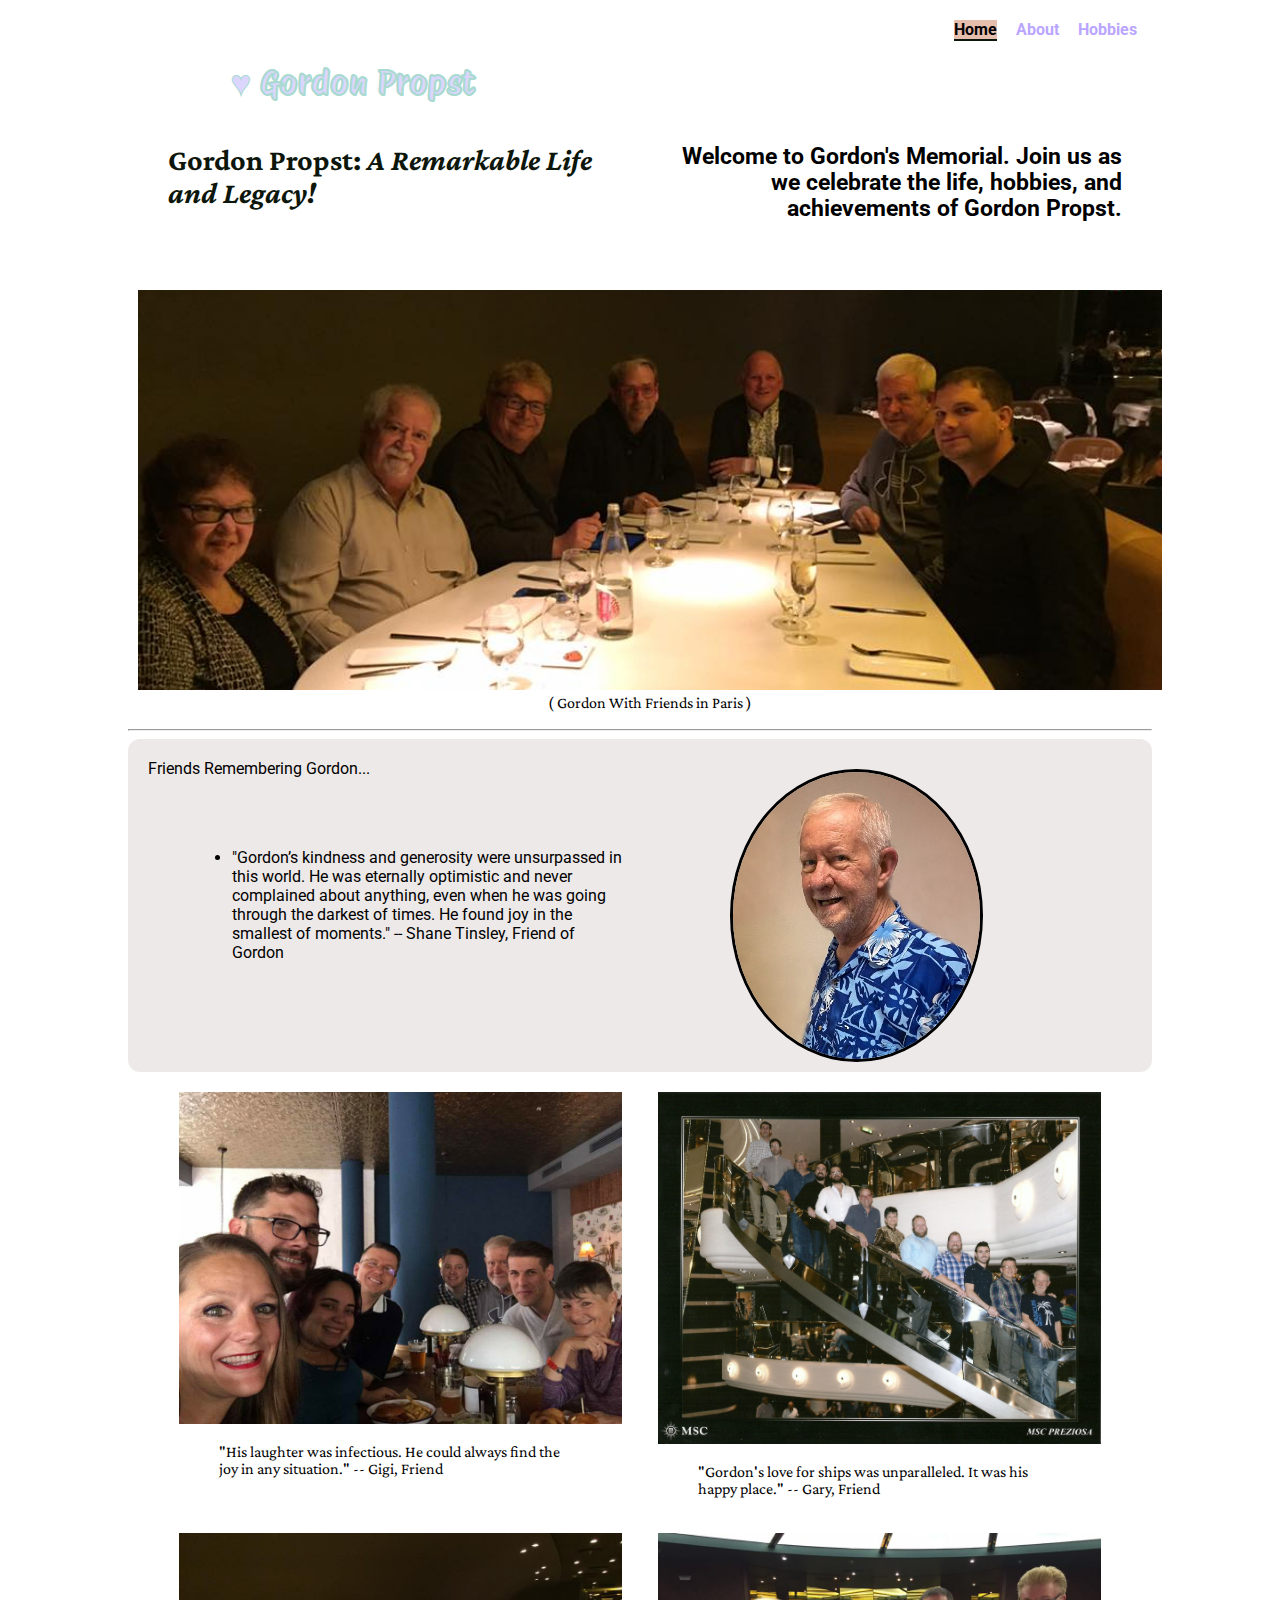
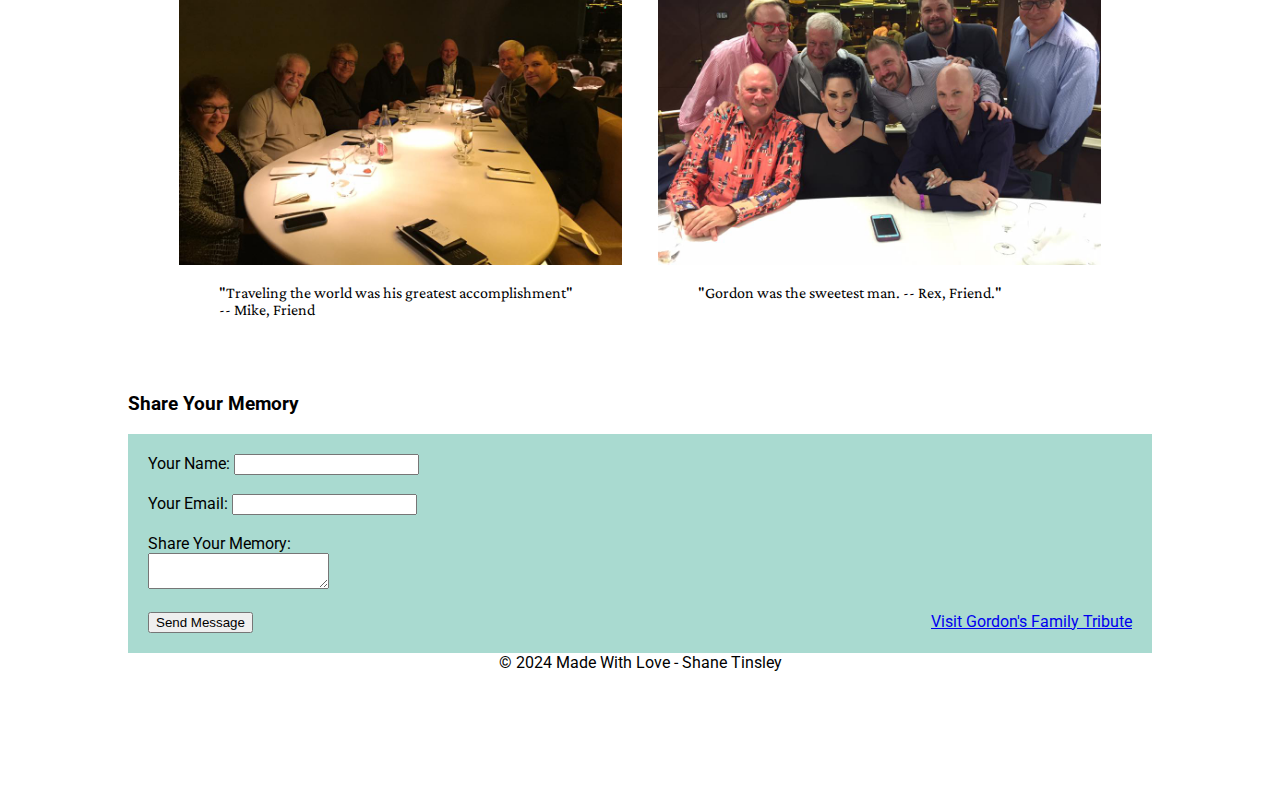
==== commit 8217858d: "Push 2/25/24" ====
--- a/index.html
+++ b/index.html
@@ -1,5 +1,5 @@
 <!-- 
-Shane Tinsley, Assignment 7.2, 2/12/24. Second Draft of Homepage of bioSite. 
+Shane Tinsley, Assignment 10, 2/23/24. Final Draft of Homepage of bioSite. 
 Basic layout of HTML code. 
 References Text Book and W3Schools and Dr. Issa.
 https://zebtha.github.io/bioSite/
--- a/bioSite.css
+++ b/bioSite.css
@@ -1,5 +1,5 @@
 /* 
-Shane Tinsley, Assignment 7.2, 2/12/24. Second Draft of Master CSS for bioSite. 
+Shane Tinsley, Assignment 10, 2/23/24. Final Draft of Master CSS for bioSite. 
 Basic layout of HTML code. 
 References Text Book and W3Schools and Dr. Issa.
 https://zebtha.github.io/bioSite/
@@ -53,7 +53,7 @@
 
 h6 {
   font-family: "Protest Riot", sans-serif;
-  font-size: 25px;
+  font-size: 35px;
   margin: 0% 0% 0% 10%;
   color: #DCD6FF;
   -webkit-text-stroke: 1px #a9dad0;
@@ -108,15 +108,15 @@
 }
 
 figcaption {
-  font-family: 'Homemade Apple', cursive;
+  font-family: 'Crimson Pro', serif;
   font-size: medium;
   text-align: center;
 }
 
 #card {
   display: grid;
-  grid-template-columns: repeat(2, 1fr);
-  grid-template-rows: repeat(2, 1);
+  grid-template-columns: auto auto;
+  grid-template-rows: auto;
   grid-column-gap: 0px;
   grid-row-gap: 0px;
   border-radius: 12px;
@@ -125,39 +125,45 @@
 }
 
 .card-title {
-  grid-area: 1 / 1 / 1 / 1;
+  display: flex;
+  grid-area: 1 / 1 / 2 / 2;
+  justify-self: left;
+  align-self: top;
+  padding: 10px;
 }
 
 .card-content {
-  grid-area: 1 / 1 / 1 / 1;
-  padding: 25px;
-}
-
-.card-content {
-  display: flex;
-  align-items:end;
-  justify-content: center;
+  display: flex;
+  grid-area: 1 / 1 / 3 / 2;
+  justify-self: center;
+  align-self: center;
+  padding: 10%;
 }
 
 .card-image {
-  text-align: center;
+  display: flex;
+  margin-left: 50px;
+  grid-area: 1 / 2 / 3 / 3;
+  justify-self: center;
+  align-self: center;
 }
 
 .card-image img {
   margin-top: 20px;
-  align-items: center;
-  justify-content: center;
-  max-width: 50%;
+  max-width: 60%;
   border-radius: 50%;
   border-style: solid;
   border-color: black;
 }
 
 #gallery {
+  max-width: 90%;
   font-family: 'Crimson Pro', serif;
   display: flex;
   flex-wrap: wrap;
   justify-content: space-between;
+  justify-self: center;
+  align-self: center;
   padding: 20px;
 }
 
